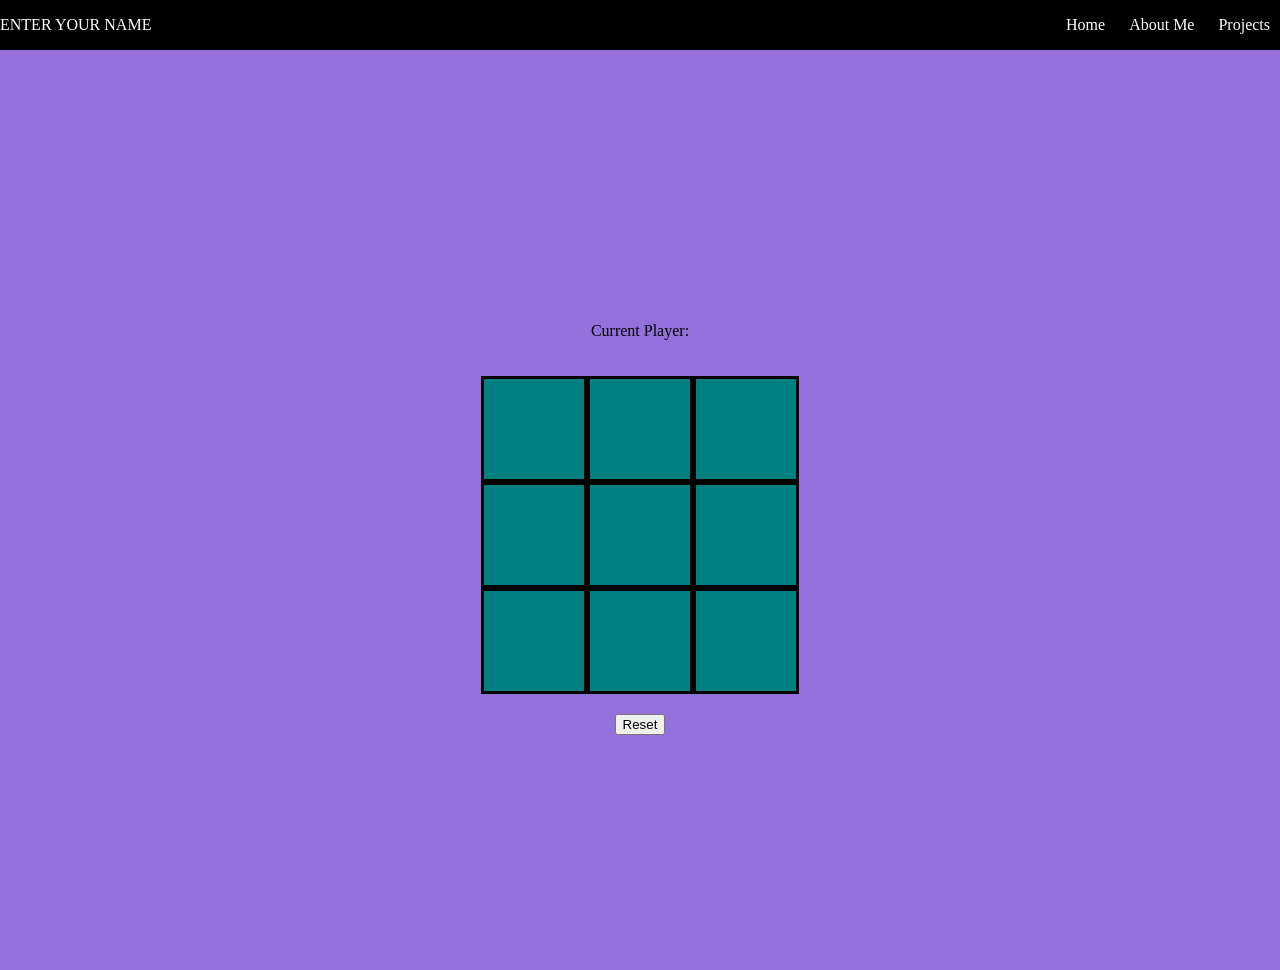
==== tic-tac-toe.html @ 1843fb56 "Initial" ====
<!doctype html>
<html>
    <head>
        <title>YOUR NAME | TIC TAC TOE</title>
        <link rel="stylesheet" href="styles.css" />
    </head>
    <body>
        <header>
            <p>ENTER YOUR NAME</p>
            <nav>
                <a href="#">Home</a>
                <a>About Me</a>
                <a>Projects</a>
            </nav>
        </header>
        <main>
            <div id="player-data">
                <p id="player-label">Current Player: </p>
                <p id="current-player"></p>
            </div>
            <div class="container">
                <div class="square"></div>
                <div class="square"></div>
                <div class="square"></div>
                <div class="square"></div>
                <div class="square"></div>
                <div class="square"></div>
                <div class="square"></div>
                <div class="square"></div>
                <div class="square"></div>
            </div>
            <button id="reset">Reset</button>
        </main>
    </body>
    <script src="script.js"></script>
</html>
---- styles.css ----
html {
    height: 100%;
}

body {
    height: 100%;
    background-color: mediumpurple;
    margin: 0;
}

a {
    padding: 10px;
    color: white;
    text-decoration: none;
}

header {
    display: flex;
    justify-content: space-between;
    align-items: center;
    background-color: black;
    color: white;
}

main {
    height: 100%;
    margin: 20px;
    display: flex;
    flex-direction: column;
    gap: 20px;
    justify-content: center;
    align-items: center;
}

.container {
    display: grid;
    grid-template-columns: repeat(3, 1fr);
}

.square {
    width: 100px;
    height: 100px;
    border: 3px solid black;
    background-color: teal;
}

#player-data {
    display: flex;
}
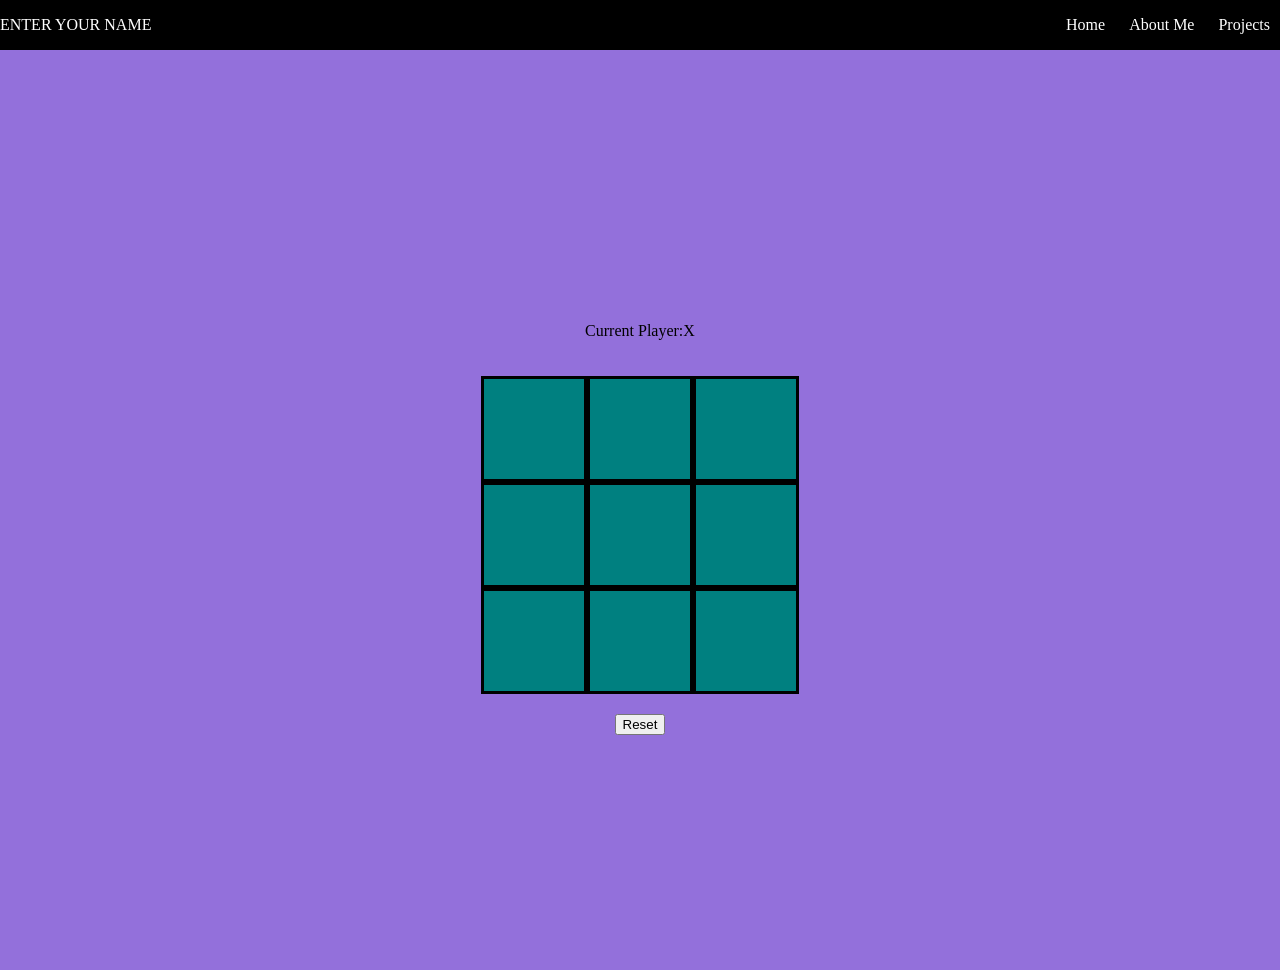
==== commit a35d8ca5: "update" ====
--- a/tic-tac-toe.html
+++ b/tic-tac-toe.html
@@ -16,7 +16,7 @@
         <main>
             <div id="player-data">
                 <p id="player-label">Current Player: </p>
-                <p id="current-player"></p>
+                <p id="current-player">X</p>
             </div>
             <div class="container">
                 <div class="square"></div>
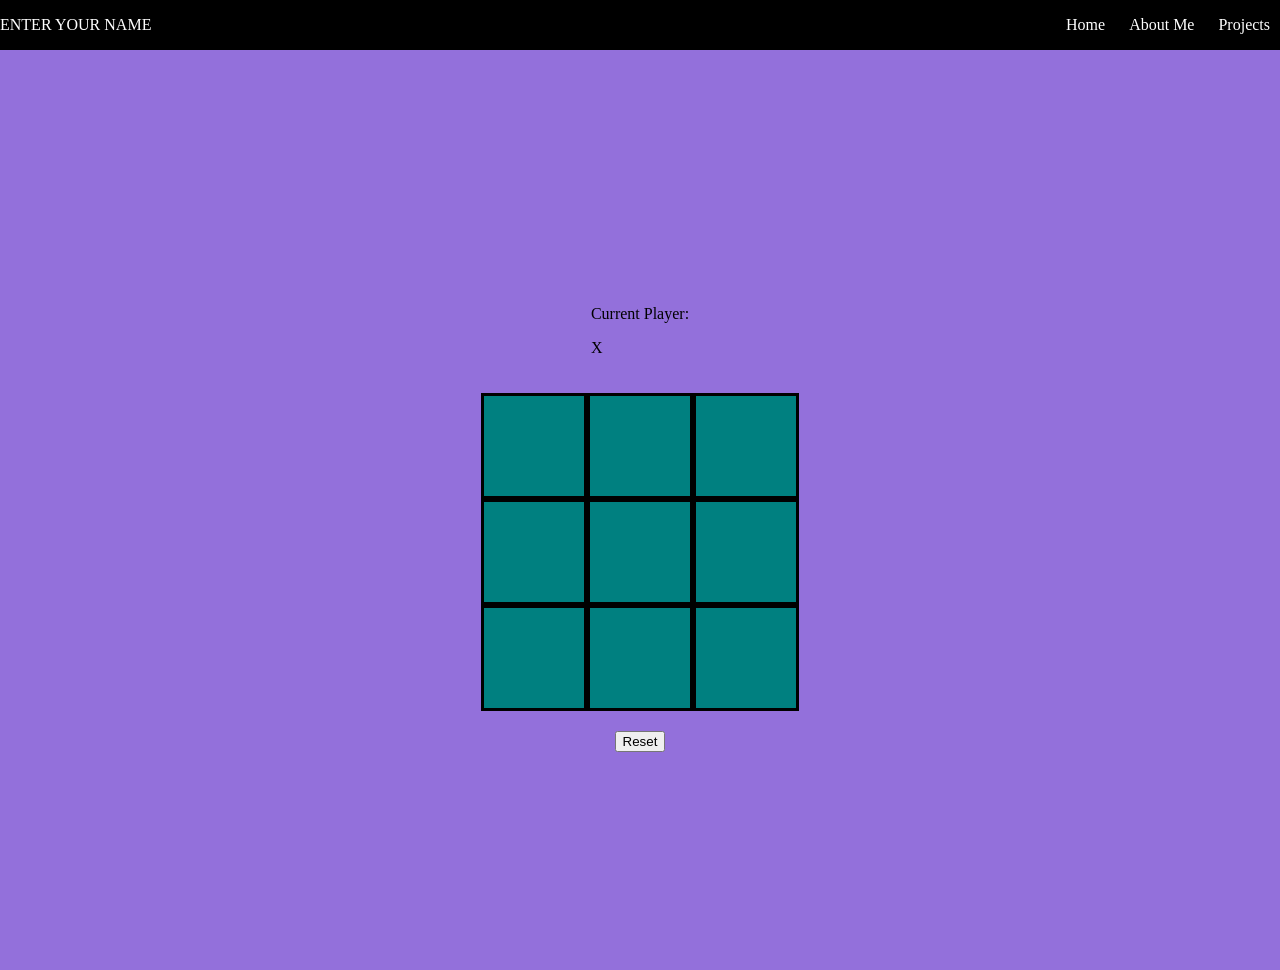
==== commit d3b7db8d: "js04" ====
--- a/tic-tac-toe.html
+++ b/tic-tac-toe.html
@@ -14,9 +14,10 @@
             </nav>
         </header>
         <main>
-            <div id="player-data">
+            <div id="game-data">
                 <p id="player-label">Current Player: </p>
                 <p id="current-player">X</p>
+                <!--Add a section for messages (HINT: P tag)-->
             </div>
             <div class="container">
                 <div class="square"></div>
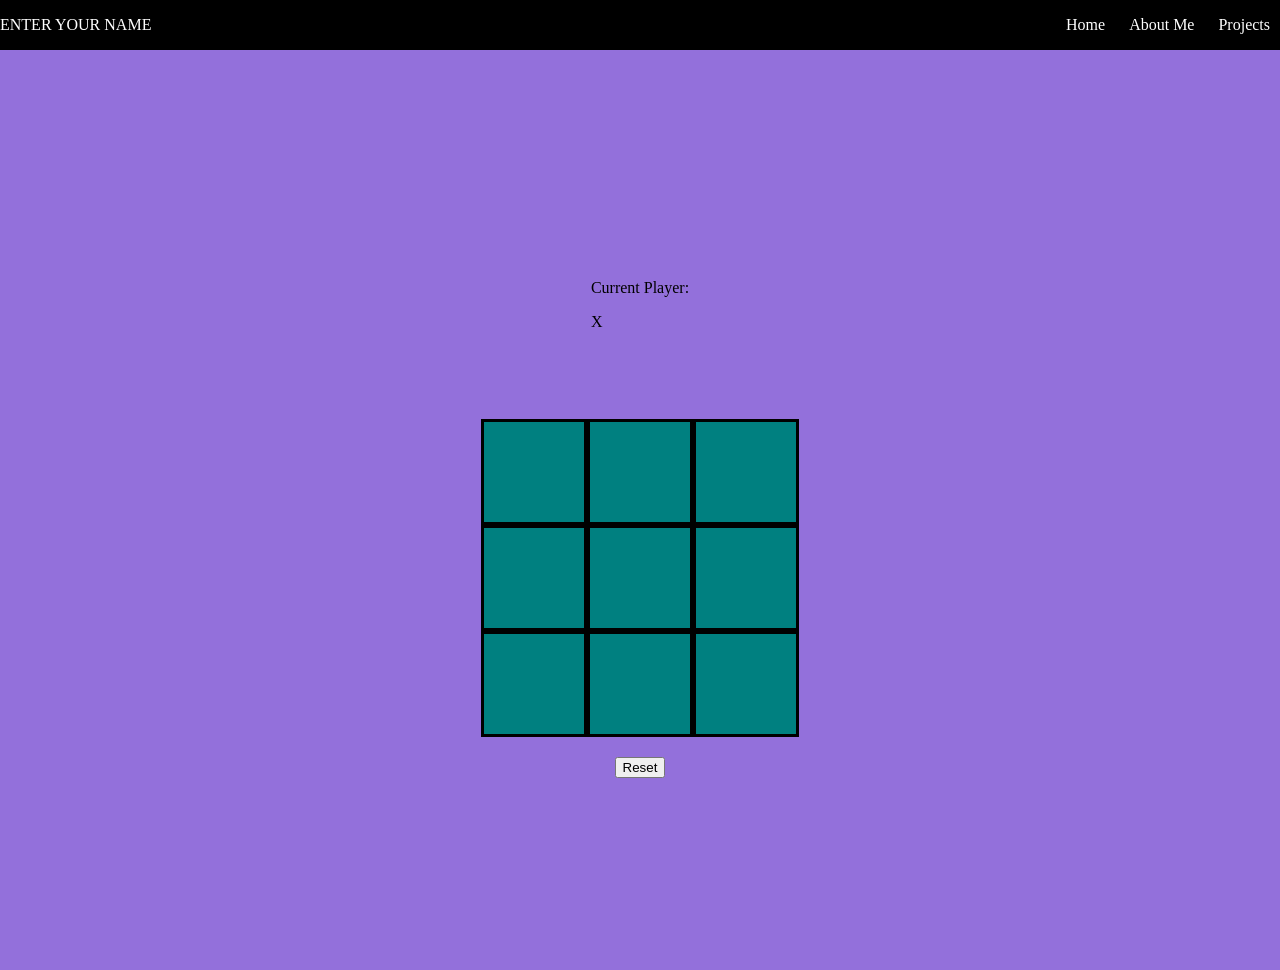
==== commit a2d65e04: "Completed version" ====
--- a/tic-tac-toe.html
+++ b/tic-tac-toe.html
@@ -17,8 +17,10 @@
             <div id="game-data">
                 <p id="player-label">Current Player: </p>
                 <p id="current-player">X</p>
-                <!--Add a section for messages (HINT: P tag)-->
+                <p id="x-score"></p>
+                <p id="o-score"></p>
             </div>
+            <p id="message"></p>
             <div class="container">
                 <div class="square"></div>
                 <div class="square"></div>
